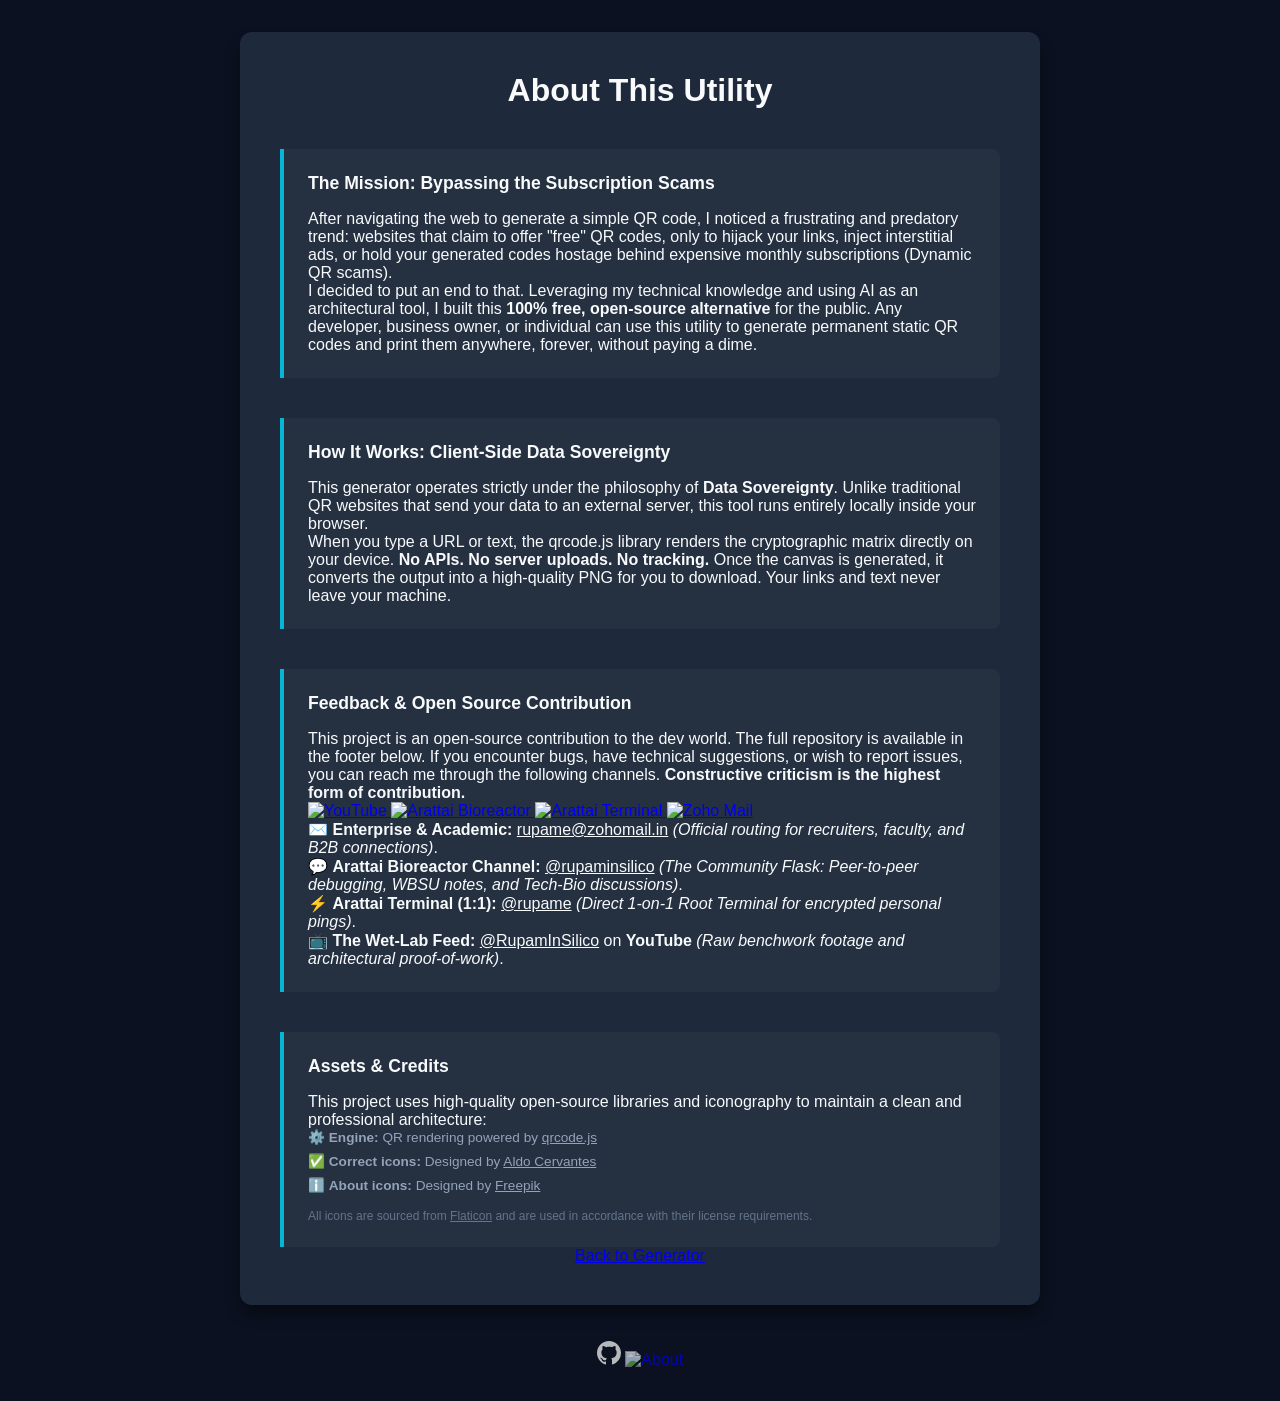
==== about.html @ 45effc04 "about" ====
<!DOCTYPE html>
<html lang="en">
<head>
    <meta charset="UTF-8">
    <meta name="viewport" content="width=device-width, initial-scale=1.0">
    <title>About | Static QR Code Generator</title>
    <link rel="icon" type="image/png" href="https://operon.rupamdas.in/capsid/R.png">
    <link rel="stylesheet" href="style.css">

    <link rel="preconnect" href="https://www.googletagmanager.com">
    <link rel="preconnect" href="https://www.google-analytics.com">

    <!-- Google tag (gtag.js) -->
    <script async src="https://www.googletagmanager.com/gtag/js?id=G-J0KYK0PKV9"></script>
    <script>
      window.dataLayer = window.dataLayer || [];
      function gtag(){dataLayer.push(arguments);}
      gtag('js', new Date());

      gtag('config', 'G-J0KYK0PKV9');
    </script>
</head>
<body>

<div class="container">
    <h1>About This Utility</h1>
    
    <div class="seo-box">
        <h3>The Mission: Bypassing the Subscription Scams</h3>
        <p>After navigating the web to generate a simple QR code, I noticed a frustrating and predatory trend: websites that claim to offer "free" QR codes, only to hijack your links, inject interstitial ads, or hold your generated codes hostage behind expensive monthly subscriptions (Dynamic QR scams).</p>
        
        <p>I decided to put an end to that. Leveraging my technical knowledge and using AI as an architectural tool, I built this <strong>100% free, open-source alternative</strong> for the public. Any developer, business owner, or individual can use this utility to generate permanent static QR codes and print them anywhere, forever, without paying a dime.</p>
    </div>

    <div class="seo-box">
        <h3>How It Works: Client-Side Data Sovereignty</h3>
        <p>This generator operates strictly under the philosophy of <strong>Data Sovereignty</strong>. Unlike traditional QR websites that send your data to an external server, this tool runs entirely locally inside your browser.</p>
        
        <p>When you type a URL or text, the <code>qrcode.js</code> library renders the cryptographic matrix directly on your device. <strong>No APIs. No server uploads. No tracking.</strong> Once the canvas is generated, it converts the output into a high-quality PNG for you to download. Your links and text never leave your machine.</p>
    </div>

    <div class="seo-box">
        <h3>Feedback & Open Source Contribution</h3>
        <p>This project is an open-source contribution to the dev world. The full repository is available in the footer below. If you encounter bugs, have technical suggestions, or wish to report issues, you can reach me through the following channels. <strong>Constructive criticism is the highest form of contribution.</strong></p>
        
        <p align="left">
            <a href="https://youtube.com/@RupamInSilico" target="_blank">
                <img src="https://img.shields.io/badge/YouTube-Visual_Logbook-FF0000?style=for-the-badge&logo=youtube&logoColor=white" alt="YouTube" />
            </a>
            <a href="https://aratt.ai/@rupaminsilico" target="_blank">
                <img src="https://img.shields.io/badge/Arattai-Bioreactor-00A884?style=for-the-badge&logo=googlechat&logoColor=white" alt="Arattai Bioreactor" />
            </a>
            <a href="https://aratt.ai/user/@rupame" target="_blank">
                <img src="https://img.shields.io/badge/Arattai-Terminal_(1:1)-FFB900?style=for-the-badge&logo=chatbot&logoColor=black" alt="Arattai Terminal" />
            </a>
            <a href="mailto:rupame@zohomail.in">
                <img src="https://img.shields.io/badge/Zoho_Mail-Enterprise_Routing-1E62DC?style=for-the-badge&logo=zoho&logoColor=white" alt="Zoho Mail" />
            </a>
        </p>

        <ul style="list-style: none; padding: 0;">
            <li>✉️ <strong>Enterprise & Academic:</strong> <a href="mailto:rupame@zohomail.in" style="color: var(--primary);">rupame@zohomail.in</a> <em>(Official routing for recruiters, faculty, and B2B connections)</em>.</li>
            <li>💬 <strong>Arattai Bioreactor Channel:</strong> <a href="https://aratt.ai/@rupaminsilico" style="color: var(--primary);">@rupaminsilico</a> <em>(The Community Flask: Peer-to-peer debugging, WBSU notes, and Tech-Bio discussions)</em>.</li>
            <li>⚡ <strong>Arattai Terminal (1:1):</strong> <a href="https://aratt.ai/user/@rupame" style="color: var(--primary);">@rupame</a> <em>(Direct 1-on-1 Root Terminal for encrypted personal pings)</em>.</li>
            <li>📺 <strong>The Wet-Lab Feed:</strong> <a href="https://youtube.com/@RupamInSilico" style="color: var(--primary);">@RupamInSilico</a> on <strong>YouTube</strong> <em>(Raw benchwork footage and architectural proof-of-work)</em>.</li>
        </ul>
    </div>

    <div class="seo-box">
        <h3>Assets & Credits</h3>
        <p>This project uses high-quality open-source libraries and iconography to maintain a clean and professional architecture:</p>
        
        <ul style="list-style: none; padding: 0; font-size: 0.85rem; color: #94a3b8;">
            <li style="margin-bottom: 8px;">⚙️ <strong>Engine:</strong> QR rendering powered by <a href="https://davidshimjs.github.io/qrcodejs/" target="_blank" style="color: var(--primary);">qrcode.js</a></li>
            <li style="margin-bottom: 8px;">✅ <strong>Correct icons:</strong> Designed by <a href="https://www.flaticon.com/free-icons/correct" style="color: var(--primary);">Aldo Cervantes</a></li>
            <li style="margin-bottom: 8px;">ℹ️ <strong>About icons:</strong> Designed by <a href="https://www.flaticon.com/free-icons/about" style="color: var(--primary);">Freepik</a></li>
        </ul>
        
        <p style="font-size: 0.75rem; color: #64748b; margin-top: 1rem;">
            All icons are sourced from <a href="https://www.flaticon.com/" style="color: #64748b;">Flaticon</a> and are used in accordance with their license requirements.
        </p>
    </div>
    
    <div style="text-align: center;">
        <a href="index.html" class="back-btn">Back to Generator</a>
    </div>
    
</div>

<div class="footer-links">
    <!-- Make sure this links to your NEW QR code repository -->
    <a href="https://github.com/d-rupam/static-qr-generator" target="_blank" title="View Source on GitHub">
        <svg height="24" width="24" viewBox="0 0 16 16" fill="white" class="github-icon" style="margin-top: 4px;"><path d="M8 0C3.58 0 0 3.58 0 8c0 3.54 2.29 6.53 5.47 7.59.4.07.55-.17.55-.38 0-.19-.01-.82-.01-1.49-2.01.37-2.53-.49-2.69-.94-.09-.23-.48-.94-.82-1.13-.28-.15-.68-.52-.01-.53.63-.01 1.08.58 1.23.82.72 1.21 1.87.87 2.33.66.07-.52.28-.87.51-1.07-1.78-.2-3.64-.89-3.64-3.95 0-.87.31-1.59.82-2.15-.08-.2-.36-1.02.08-2.12 0 0 .67-.21 2.2.82.64-.18 1.32-.27 2-.27.68 0 1.36.09 2 .27 1.53-1.04 2.2-.82 2.2-.82.44 1.1.16 1.92.08 2.12.51.56.82 1.27.82 2.15 0 3.07-1.87 3.75-3.65 3.95.29.25.54.73.54 1.48 0 1.07-.01 1.93-.01 2.2 0 .21.15.46.55.38A8.013 8.013 0 0016 8c0-4.42-3.58-8-8-8z"></path></svg>
    </a>
    <a href="about.html" title="About this tool">
        <img src="https://operon.rupamdas.in/capsid/about.png" alt="About">
    </a>
</div>

</body>
</html>
---- style.css ----
:root {
    --bg-main: #0B1120;
    --bg-card: #1E293B;
    --text-main: #F8FAFC;
    --text-muted: #94A3B8;
    --border-color: #334155;
    --primary-btn: #3B82F6;
    --primary-btn-hover: #2563EB;
    --accent-gradient: linear-gradient(90deg, #06B6D4 0%, #10B981 100%);
    --seo-border: #06B6D4;
}

* {
    box-sizing: border-box;
    margin: 0;
    padding: 0;
    font-family: -apple-system, BlinkMacSystemFont, "Segoe UI", Roboto, Helvetica, Arial, sans-serif;
}

body {
    background-color: var(--bg-main);
    color: var(--text-main);
    display: flex;
    flex-direction: column;
    align-items: center;
    min-height: 100vh;
    padding: 2rem 1rem;
}

.container {
    background-color: var(--bg-card);
    max-width: 800px;
    width: 100%;
    padding: 2.5rem;
    border-radius: 12px;
    box-shadow: 0 10px 15px -3px rgba(0, 0, 0, 0.5);
    text-align: center;
}

/* The Fresh Heading */
.gradient-text {
    font-size: 1.8rem;
    font-weight: 700;
    margin-bottom: 2rem;
    background: var(--accent-gradient);
    -webkit-background-clip: text;
    -webkit-text-fill-color: transparent;
    line-height: 1.3;
}

.input-area {
    text-align: left;
    margin-bottom: 1.5rem;
}

.input-area label {
    display: block;
    margin-bottom: 0.5rem;
    color: var(--text-muted);
    font-size: 0.95rem;
}

.input-area input {
    width: 100%;
    padding: 1rem;
    background-color: var(--bg-main);
    border: 1px dashed var(--border-color);
    border-radius: 8px;
    color: var(--text-main);
    font-size: 1rem;
    outline: none;
    transition: border 0.3s;
}

.input-area input:focus {
    border-color: #06B6D4;
}

button, .download-btn {
    width: 100%;
    padding: 1rem;
    border: none;
    border-radius: 8px;
    font-size: 1rem;
    font-weight: 600;
    cursor: pointer;
    transition: background-color 0.2s;
    margin-bottom: 1rem;
    display: inline-block;
    text-decoration: none;
}

#generate-btn {
    background-color: var(--border-color);
    color: var(--text-muted);
}

#generate-btn.active {
    background-color: var(--primary-btn);
    color: white;
}

#generate-btn.active:hover {
    background-color: var(--primary-btn-hover);
}

.download-btn {
    background-color: #10B981;
    color: white;
}

.download-btn:hover {
    background-color: #059669;
}

.secondary-btn {
    background-color: transparent;
    border: 1px solid var(--border-color);
    color: var(--text-main);
}

.secondary-btn:hover {
    background-color: var(--border-color);
}

#qr-output-container {
    margin: 2rem 0;
    padding: 2rem;
    background-color: var(--bg-main);
    border-radius: 8px;
    display: flex;
    flex-direction: column;
    align-items: center;
}

#qrcode {
    background: white;
    padding: 15px;
    border-radius: 8px;
    margin-bottom: 1.5rem;
}

/* SEO Box mimicking dashboard.png */
.seo-box {
    margin-top: 2.5rem;
    padding: 1.5rem;
    background-color: rgba(255, 255, 255, 0.03);
    border-left: 4px solid var(--seo-border);
    border-radius: 0 8px 8px 0;
    text-align: left;
}

.seo-box h3 {
    margin-bottom: 1rem;
    font-size: 1.1rem;
}

.benefit-list {
    list-style: none;
    font-size: 0.95rem;
    line-height: 1.8;
}

.seo-subtext {
    margin-top: 1rem;
    color: var(--text-muted);
    font-size: 0.85rem;
}

.footer-links {
    margin-top: 2rem;
}

.footer-links a {
    text-decoration: none;
    opacity: 0.7;
    transition: opacity 0.3s;
}

.footer-links a:hover {
    opacity: 1;
}
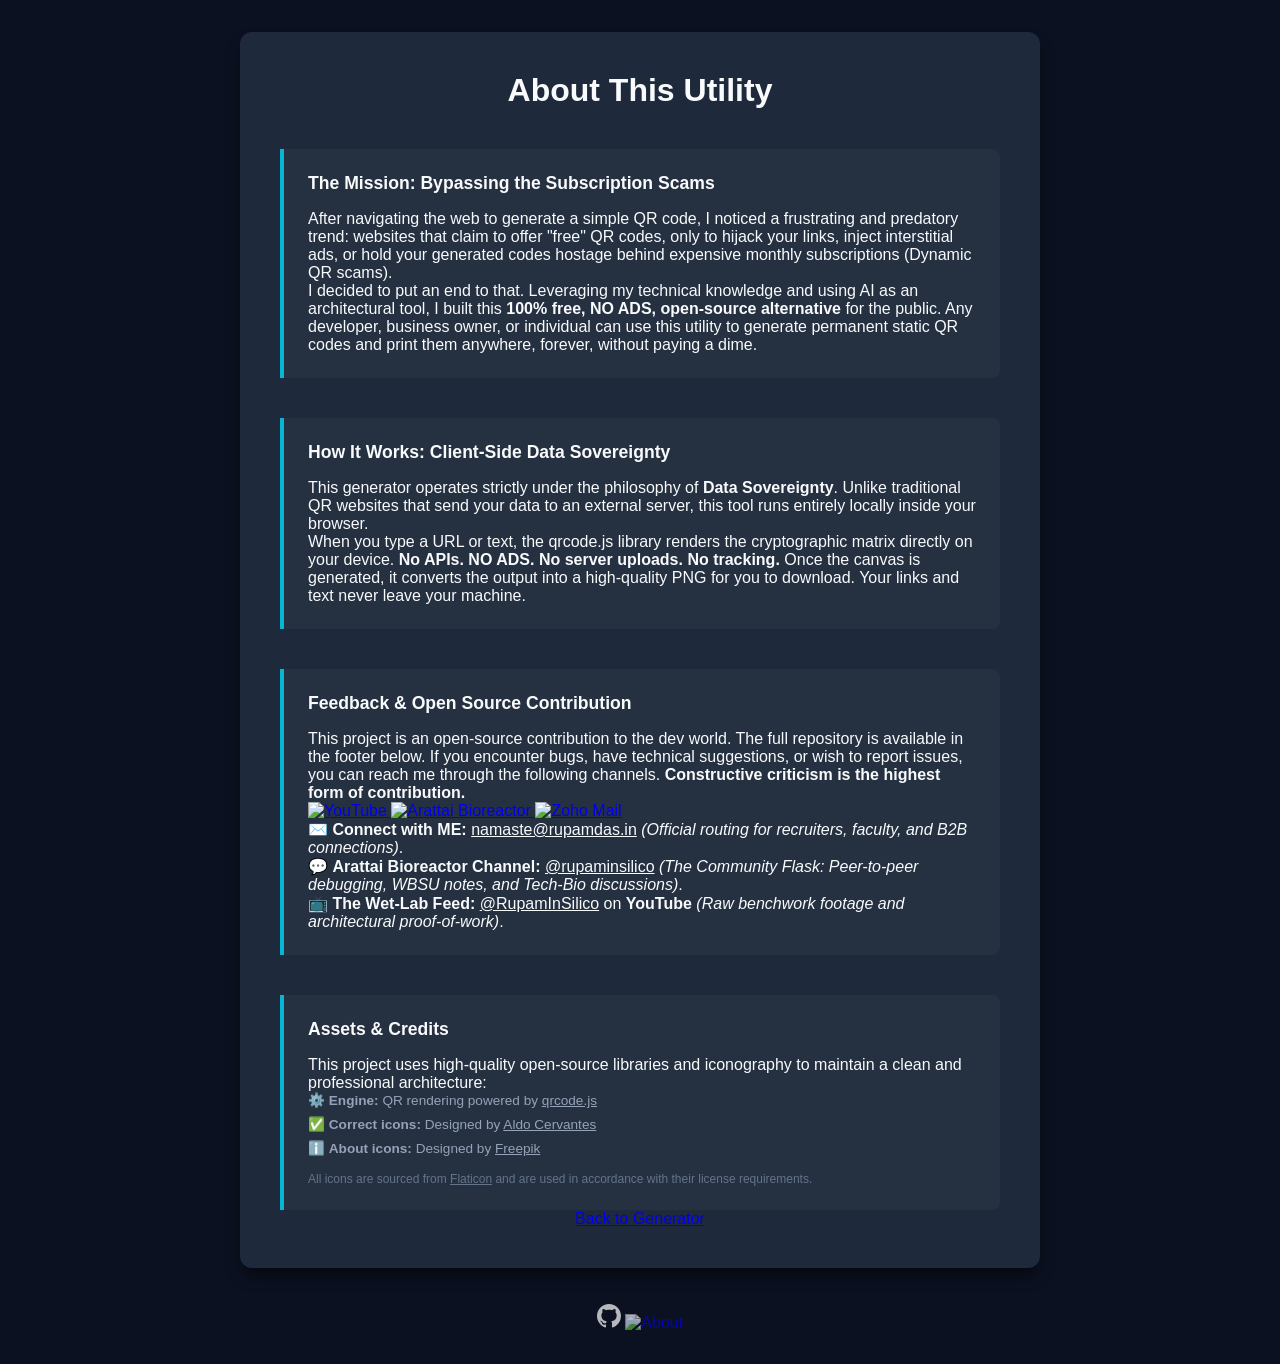
==== commit 3cc5fbbb: "CHANGED" ====
--- a/about.html
+++ b/about.html
@@ -29,14 +29,14 @@
         <h3>The Mission: Bypassing the Subscription Scams</h3>
         <p>After navigating the web to generate a simple QR code, I noticed a frustrating and predatory trend: websites that claim to offer "free" QR codes, only to hijack your links, inject interstitial ads, or hold your generated codes hostage behind expensive monthly subscriptions (Dynamic QR scams).</p>
         
-        <p>I decided to put an end to that. Leveraging my technical knowledge and using AI as an architectural tool, I built this <strong>100% free, open-source alternative</strong> for the public. Any developer, business owner, or individual can use this utility to generate permanent static QR codes and print them anywhere, forever, without paying a dime.</p>
+        <p>I decided to put an end to that. Leveraging my technical knowledge and using AI as an architectural tool, I built this <strong>100% free, NO ADS, open-source alternative</strong> for the public. Any developer, business owner, or individual can use this utility to generate permanent static QR codes and print them anywhere, forever, without paying a dime.</p>
     </div>
 
     <div class="seo-box">
         <h3>How It Works: Client-Side Data Sovereignty</h3>
         <p>This generator operates strictly under the philosophy of <strong>Data Sovereignty</strong>. Unlike traditional QR websites that send your data to an external server, this tool runs entirely locally inside your browser.</p>
         
-        <p>When you type a URL or text, the <code>qrcode.js</code> library renders the cryptographic matrix directly on your device. <strong>No APIs. No server uploads. No tracking.</strong> Once the canvas is generated, it converts the output into a high-quality PNG for you to download. Your links and text never leave your machine.</p>
+        <p>When you type a URL or text, the <code>qrcode.js</code> library renders the cryptographic matrix directly on your device. <strong>No APIs. NO ADS. No server uploads. No tracking.</strong> Once the canvas is generated, it converts the output into a high-quality PNG for you to download. Your links and text never leave your machine.</p>
     </div>
 
     <div class="seo-box">
@@ -50,18 +50,15 @@
             <a href="https://aratt.ai/@rupaminsilico" target="_blank">
                 <img src="https://img.shields.io/badge/Arattai-Bioreactor-00A884?style=for-the-badge&logo=googlechat&logoColor=white" alt="Arattai Bioreactor" />
             </a>
-            <a href="https://aratt.ai/user/@rupame" target="_blank">
-                <img src="https://img.shields.io/badge/Arattai-Terminal_(1:1)-FFB900?style=for-the-badge&logo=chatbot&logoColor=black" alt="Arattai Terminal" />
-            </a>
-            <a href="mailto:rupame@zohomail.in">
-                <img src="https://img.shields.io/badge/Zoho_Mail-Enterprise_Routing-1E62DC?style=for-the-badge&logo=zoho&logoColor=white" alt="Zoho Mail" />
+            
+            <a href="mailto:namaste@rupamdas.in">
+                <img src="https://img.shields.io/badge/Email-Connect_With_ME-1E62DC?style=for-the-badge&logo=zoho&logoColor=white" alt="Zoho Mail" />
             </a>
         </p>
 
         <ul style="list-style: none; padding: 0;">
-            <li>✉️ <strong>Enterprise & Academic:</strong> <a href="mailto:rupame@zohomail.in" style="color: var(--primary);">rupame@zohomail.in</a> <em>(Official routing for recruiters, faculty, and B2B connections)</em>.</li>
+            <li>✉️ <strong>Connect with ME:</strong> <a href="mailto:namaste@rupamdas.in" style="color: var(--primary);">namaste@rupamdas.in</a> <em>(Official routing for recruiters, faculty, and B2B connections)</em>.</li>
             <li>💬 <strong>Arattai Bioreactor Channel:</strong> <a href="https://aratt.ai/@rupaminsilico" style="color: var(--primary);">@rupaminsilico</a> <em>(The Community Flask: Peer-to-peer debugging, WBSU notes, and Tech-Bio discussions)</em>.</li>
-            <li>⚡ <strong>Arattai Terminal (1:1):</strong> <a href="https://aratt.ai/user/@rupame" style="color: var(--primary);">@rupame</a> <em>(Direct 1-on-1 Root Terminal for encrypted personal pings)</em>.</li>
             <li>📺 <strong>The Wet-Lab Feed:</strong> <a href="https://youtube.com/@RupamInSilico" style="color: var(--primary);">@RupamInSilico</a> on <strong>YouTube</strong> <em>(Raw benchwork footage and architectural proof-of-work)</em>.</li>
         </ul>
     </div>
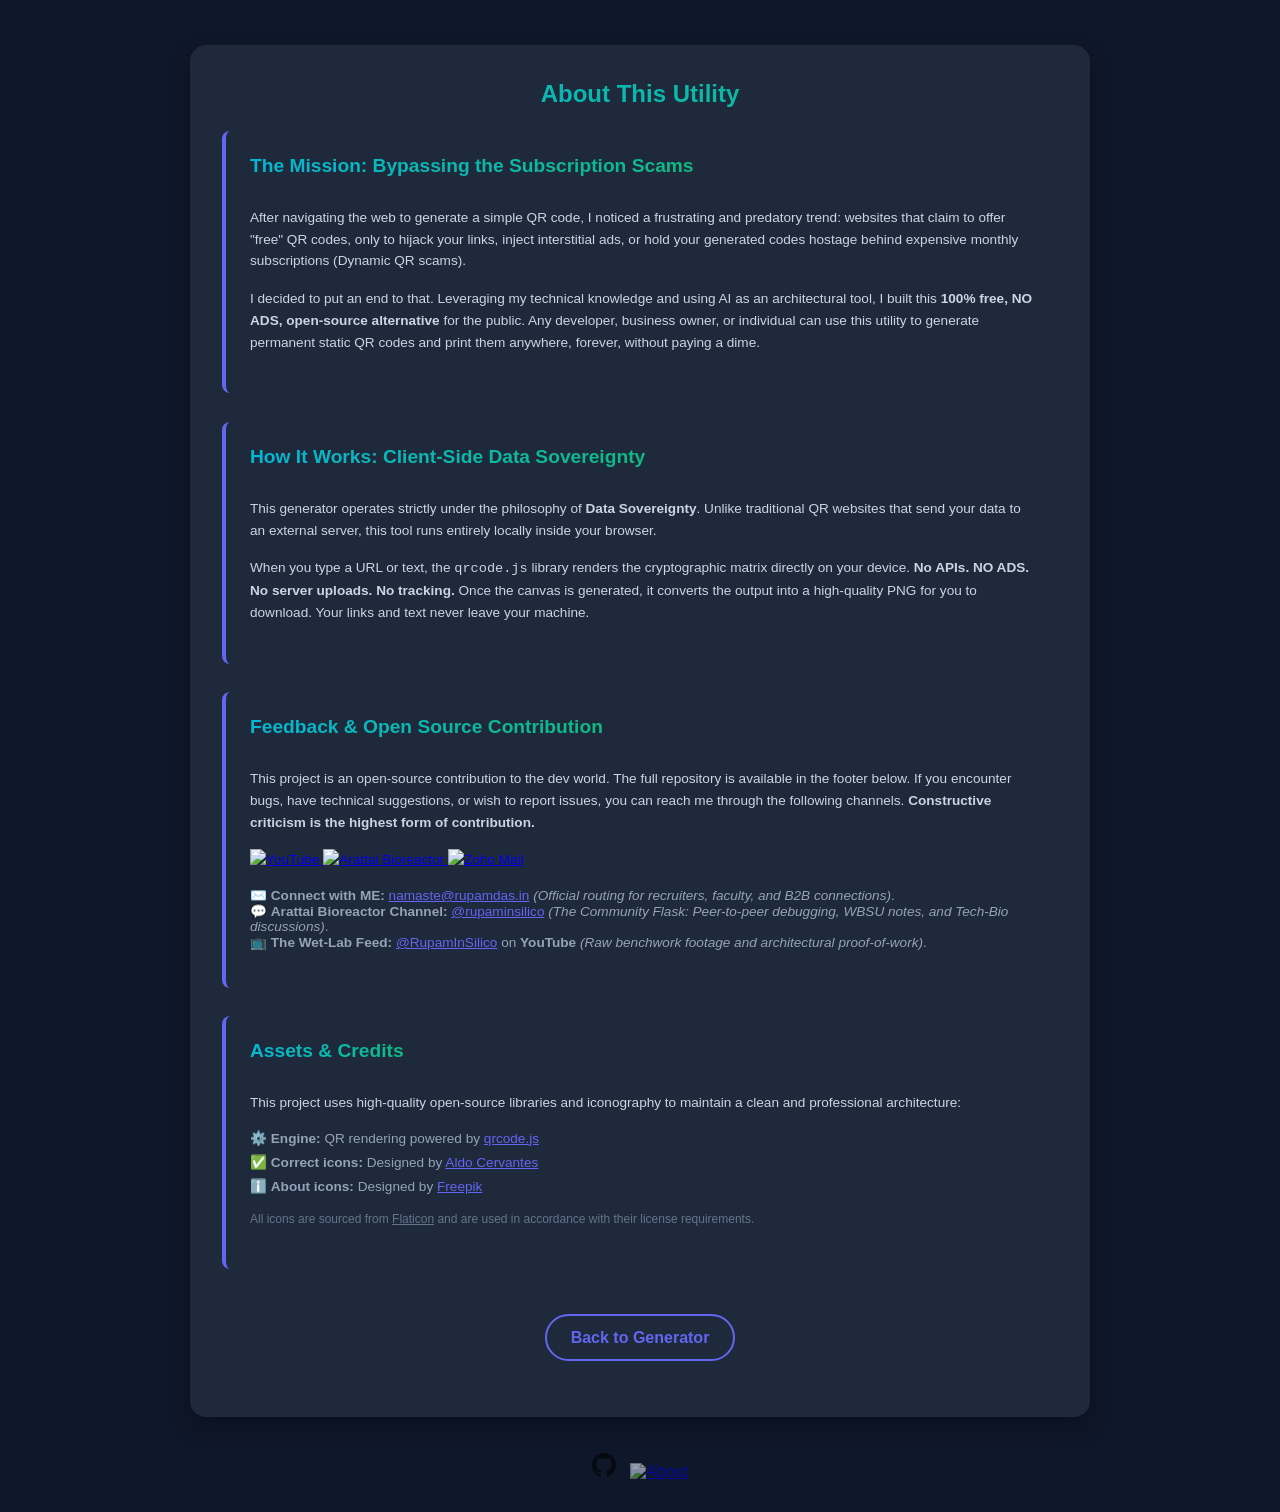
==== commit 76793a69: "code added" ====
--- a/about.html
+++ b/about.html
@@ -86,7 +86,7 @@
 
 <div class="footer-links">
     <!-- Make sure this links to your NEW QR code repository -->
-    <a href="https://github.com/d-rupam/static-qr-generator" target="_blank" title="View Source on GitHub">
+    <a href="https://github.com/d-rupam/qr-code-generator" target="_blank" title="View Source on GitHub">
         <svg height="24" width="24" viewBox="0 0 16 16" fill="white" class="github-icon" style="margin-top: 4px;"><path d="M8 0C3.58 0 0 3.58 0 8c0 3.54 2.29 6.53 5.47 7.59.4.07.55-.17.55-.38 0-.19-.01-.82-.01-1.49-2.01.37-2.53-.49-2.69-.94-.09-.23-.48-.94-.82-1.13-.28-.15-.68-.52-.01-.53.63-.01 1.08.58 1.23.82.72 1.21 1.87.87 2.33.66.07-.52.28-.87.51-1.07-1.78-.2-3.64-.89-3.64-3.95 0-.87.31-1.59.82-2.15-.08-.2-.36-1.02.08-2.12 0 0 .67-.21 2.2.82.64-.18 1.32-.27 2-.27.68 0 1.36.09 2 .27 1.53-1.04 2.2-.82 2.2-.82.44 1.1.16 1.92.08 2.12.51.56.82 1.27.82 2.15 0 3.07-1.87 3.75-3.65 3.95.29.25.54.73.54 1.48 0 1.07-.01 1.93-.01 2.2 0 .21.15.46.55.38A8.013 8.013 0 0016 8c0-4.42-3.58-8-8-8z"></path></svg>
     </a>
     <a href="about.html" title="About this tool">
--- a/style.css
+++ b/style.css
@@ -1,182 +1,247 @@
-:root {
-    --bg-main: #0B1120;
-    --bg-card: #1E293B;
-    --text-main: #F8FAFC;
-    --text-muted: #94A3B8;
-    --border-color: #334155;
-    --primary-btn: #3B82F6;
-    --primary-btn-hover: #2563EB;
+:root { 
+    --primary: #6366f1; 
+    --bg: #0f172a; 
+    --card: #1e293b; 
+    --text: #f8fafc; 
+    --success: #10b981;
+    /* Fresh Cyan/Emerald Gradient for the Title */
     --accent-gradient: linear-gradient(90deg, #06B6D4 0%, #10B981 100%);
-    --seo-border: #06B6D4;
-}
-
-* {
-    box-sizing: border-box;
-    margin: 0;
-    padding: 0;
-    font-family: -apple-system, BlinkMacSystemFont, "Segoe UI", Roboto, Helvetica, Arial, sans-serif;
-}
-
-body {
-    background-color: var(--bg-main);
-    color: var(--text-main);
+}
+
+* { 
+    box-sizing: border-box; 
+}
+
+body { 
+    font-family: 'Segoe UI', Tahoma, Geneva, Verdana, sans-serif; 
+    background: var(--bg); 
+    color: var(--text); 
+    display: block; 
+    min-height: 100vh; 
+    margin: 0; 
+    padding-top: 5vh; 
+}
+
+/* Restored your exact container sizing and gap */
+.container { 
+    background: var(--card); 
+    padding: 2rem; 
+    border-radius: 1rem; 
+    box-shadow: 0 10px 25px rgba(0,0,0,0.3); 
+    width: 95%; 
+    max-width: 900px; 
+    display: flex; 
+    flex-direction: column; 
+    gap: 0.8rem; 
+    margin: 0 auto; 
+}
+
+/* The new gradient text globally applied to H1 */
+h1 {
+    margin: 0; 
+    text-align: center; 
+    font-size: 1.5rem;
+    background: var(--accent-gradient);
+    -webkit-background-clip: text;
+    -webkit-text-fill-color: transparent;
+    line-height: 1.4;
+}
+
+/* Styling for the QR Input field to match your old dashed upload area */
+.input-area {
+    display: flex;
+    flex-direction: column;
+    gap: 0.5rem;
+    margin: 1rem 0;
+}
+
+.input-area label {
+    color: #94a3b8;
+    font-weight: 500;
+}
+
+.input-area input {
+    width: 100%;
+    padding: 1rem;
+    background-color: var(--bg);
+    border: 2px solid #475569;
+    border-radius: 0.5rem;
+    color: var(--text);
+    font-size: 1rem;
+    outline: none;
+    transition: 0.3s;
+}
+
+.input-area input:focus {
+    border-color: var(--primary);
+}
+
+/* Your exact original button CSS */
+button, .download-btn { 
+    background: var(--primary); 
+    color: white; 
+    border: none; 
+    padding: 0.8rem 1.5rem; 
+    border-radius: 0.5rem; 
+    cursor: pointer; 
+    font-weight: bold; 
+    width: 100%; 
+    transition: 0.2s; 
+    font-size: 1rem;
+    text-decoration: none; 
+    display: block;
+    text-align: center;
+}
+
+button:disabled { 
+    background: #475569; 
+    cursor: not-allowed; 
+    opacity: 0.7; 
+}
+
+button:hover:not(:disabled) { 
+    filter: brightness(1.1); 
+}
+
+.download-btn { 
+    background: var(--success); 
+}
+
+.download-btn:hover { 
+    background: #059669; 
+}
+
+.secondary-btn {
+    background: linear-gradient(135deg, #0ea5e9, #3b82f6); 
+    border: none;
+    color: white;
+    margin-top: 0.5rem;
+    box-shadow: 0 4px 15px rgba(59, 130, 246, 0.3); 
+}
+
+.secondary-btn:hover {
+    background: linear-gradient(135deg, #0284c7, #2563eb);
+    box-shadow: 0 6px 20px rgba(59, 130, 246, 0.5);
+    transform: translateY(-2px); 
+}
+
+/* Layout for the generated QR Code */
+#qr-output-container {
     display: flex;
     flex-direction: column;
     align-items: center;
-    min-height: 100vh;
-    padding: 2rem 1rem;
-}
-
-.container {
-    background-color: var(--bg-card);
-    max-width: 800px;
-    width: 100%;
-    padding: 2.5rem;
-    border-radius: 12px;
-    box-shadow: 0 10px 15px -3px rgba(0, 0, 0, 0.5);
-    text-align: center;
-}
-
-/* The Fresh Heading */
-.gradient-text {
-    font-size: 1.8rem;
-    font-weight: 700;
-    margin-bottom: 2rem;
+    gap: 1rem;
+    padding: 1rem;
+}
+
+#qrcode {
+    background: white;
+    padding: 15px;
+    border-radius: 0.5rem;
+}
+
+#qrcode img {
+    margin: 0 auto;
+}
+
+/* Your exact SEO box styling */
+.seo-box { 
+    margin-top: 0.5rem;
+    margin-bottom: 0.5rem;
+    padding: 1.5rem; 
+    background: #1e293b; 
+    border-radius: 0.5rem; 
+    border-left: 4px solid var(--primary); 
+    color: #94a3b8; 
+    font-size: 0.85rem; 
+}
+
+/* FIXED THE SYNTAX ERROR HERE */
+.seo-box h3 { 
+    margin-top: 0;
+    margin-bottom: 1rem;
+    font-size: 1.2rem;
     background: var(--accent-gradient);
     -webkit-background-clip: text;
     -webkit-text-fill-color: transparent;
-    line-height: 1.3;
-}
-
-.input-area {
-    text-align: left;
-    margin-bottom: 1.5rem;
-}
-
-.input-area label {
-    display: block;
-    margin-bottom: 0.5rem;
-    color: var(--text-muted);
-    font-size: 0.95rem;
-}
-
-.input-area input {
-    width: 100%;
-    padding: 1rem;
-    background-color: var(--bg-main);
-    border: 1px dashed var(--border-color);
-    border-radius: 8px;
-    color: var(--text-main);
-    font-size: 1rem;
-    outline: none;
-    transition: border 0.3s;
-}
-
-.input-area input:focus {
-    border-color: #06B6D4;
-}
-
-button, .download-btn {
-    width: 100%;
-    padding: 1rem;
-    border: none;
-    border-radius: 8px;
-    font-size: 1rem;
-    font-weight: 600;
-    cursor: pointer;
-    transition: background-color 0.2s;
-    margin-bottom: 1rem;
     display: inline-block;
-    text-decoration: none;
-}
-
-#generate-btn {
-    background-color: var(--border-color);
-    color: var(--text-muted);
-}
-
-#generate-btn.active {
-    background-color: var(--primary-btn);
-    color: white;
-}
-
-#generate-btn.active:hover {
-    background-color: var(--primary-btn-hover);
-}
-
-.download-btn {
-    background-color: #10B981;
-    color: white;
-}
-
-.download-btn:hover {
-    background-color: #059669;
-}
-
-.secondary-btn {
-    background-color: transparent;
-    border: 1px solid var(--border-color);
-    color: var(--text-main);
-}
-
-.secondary-btn:hover {
-    background-color: var(--border-color);
-}
-
-#qr-output-container {
-    margin: 2rem 0;
-    padding: 2rem;
-    background-color: var(--bg-main);
-    border-radius: 8px;
-    display: flex;
-    flex-direction: column;
-    align-items: center;
-}
-
-#qrcode {
-    background: white;
-    padding: 15px;
-    border-radius: 8px;
-    margin-bottom: 1.5rem;
-}
-
-/* SEO Box mimicking dashboard.png */
-.seo-box {
-    margin-top: 2.5rem;
-    padding: 1.5rem;
-    background-color: rgba(255, 255, 255, 0.03);
-    border-left: 4px solid var(--seo-border);
-    border-radius: 0 8px 8px 0;
-    text-align: left;
-}
-
-.seo-box h3 {
-    margin-bottom: 1rem;
-    font-size: 1.1rem;
-}
-
-.benefit-list {
-    list-style: none;
-    font-size: 0.95rem;
-    line-height: 1.8;
-}
-
-.seo-subtext {
-    margin-top: 1rem;
-    color: var(--text-muted);
-    font-size: 0.85rem;
-}
-
+}
+
+.benefit-list { 
+    list-style: none; 
+    padding: 0; 
+    margin: 1rem 0; 
+}
+
+.benefit-list li { 
+    display: flex; 
+    align-items: center; 
+    gap: 10px; 
+    margin-bottom: 0.5rem; 
+    color: #e2e8f0; 
+}
+
+.benefit-list img { 
+    flex-shrink: 0; 
+}
+
+/* Your exact Footer Links styling */
 .footer-links {
     margin-top: 2rem;
+    text-align: center;
+    width: 100%;
+    padding-bottom: 2rem;
+    opacity: 0.6;
+    transition: opacity 0.3s;
+}
+
+.footer-links:hover {
+    opacity: 1;
 }
 
 .footer-links a {
-    text-decoration: none;
-    opacity: 0.7;
-    transition: opacity 0.3s;
-}
-
-.footer-links a:hover {
-    opacity: 1;
+    margin: 0 5px;
+    display: inline-block;
+    transition: transform 0.2s;
+}
+
+.footer-links a img {
+    width: 30px; 
+    transition: transform 0.2s;
+}
+
+.github-icon {
+    filter: invert(1);
+}
+
+.footer-links a img:hover {
+    transform: scale(1.1);
+}
+
+/* About Page Specific Styles */
+.seo-box p {
+    margin-bottom: 1rem;
+    line-height: 1.6;
+    color: #cbd5e1;
+}
+
+.back-btn { 
+    background: transparent; 
+    border: 2px solid var(--primary); 
+    color: var(--primary); 
+    padding: 0.8rem 1.5rem; 
+    border-radius: 50px;  
+    text-align: center; 
+    text-decoration: none; 
+    font-weight: bold; 
+    display: inline-block;  
+    margin: 1.5rem auto;    
+    transition: all 0.3s; 
+    width: auto;            
+}
+
+.back-btn:hover { 
+    background: var(--primary); 
+    color: white; 
+    transform: translateY(-2px); 
 }
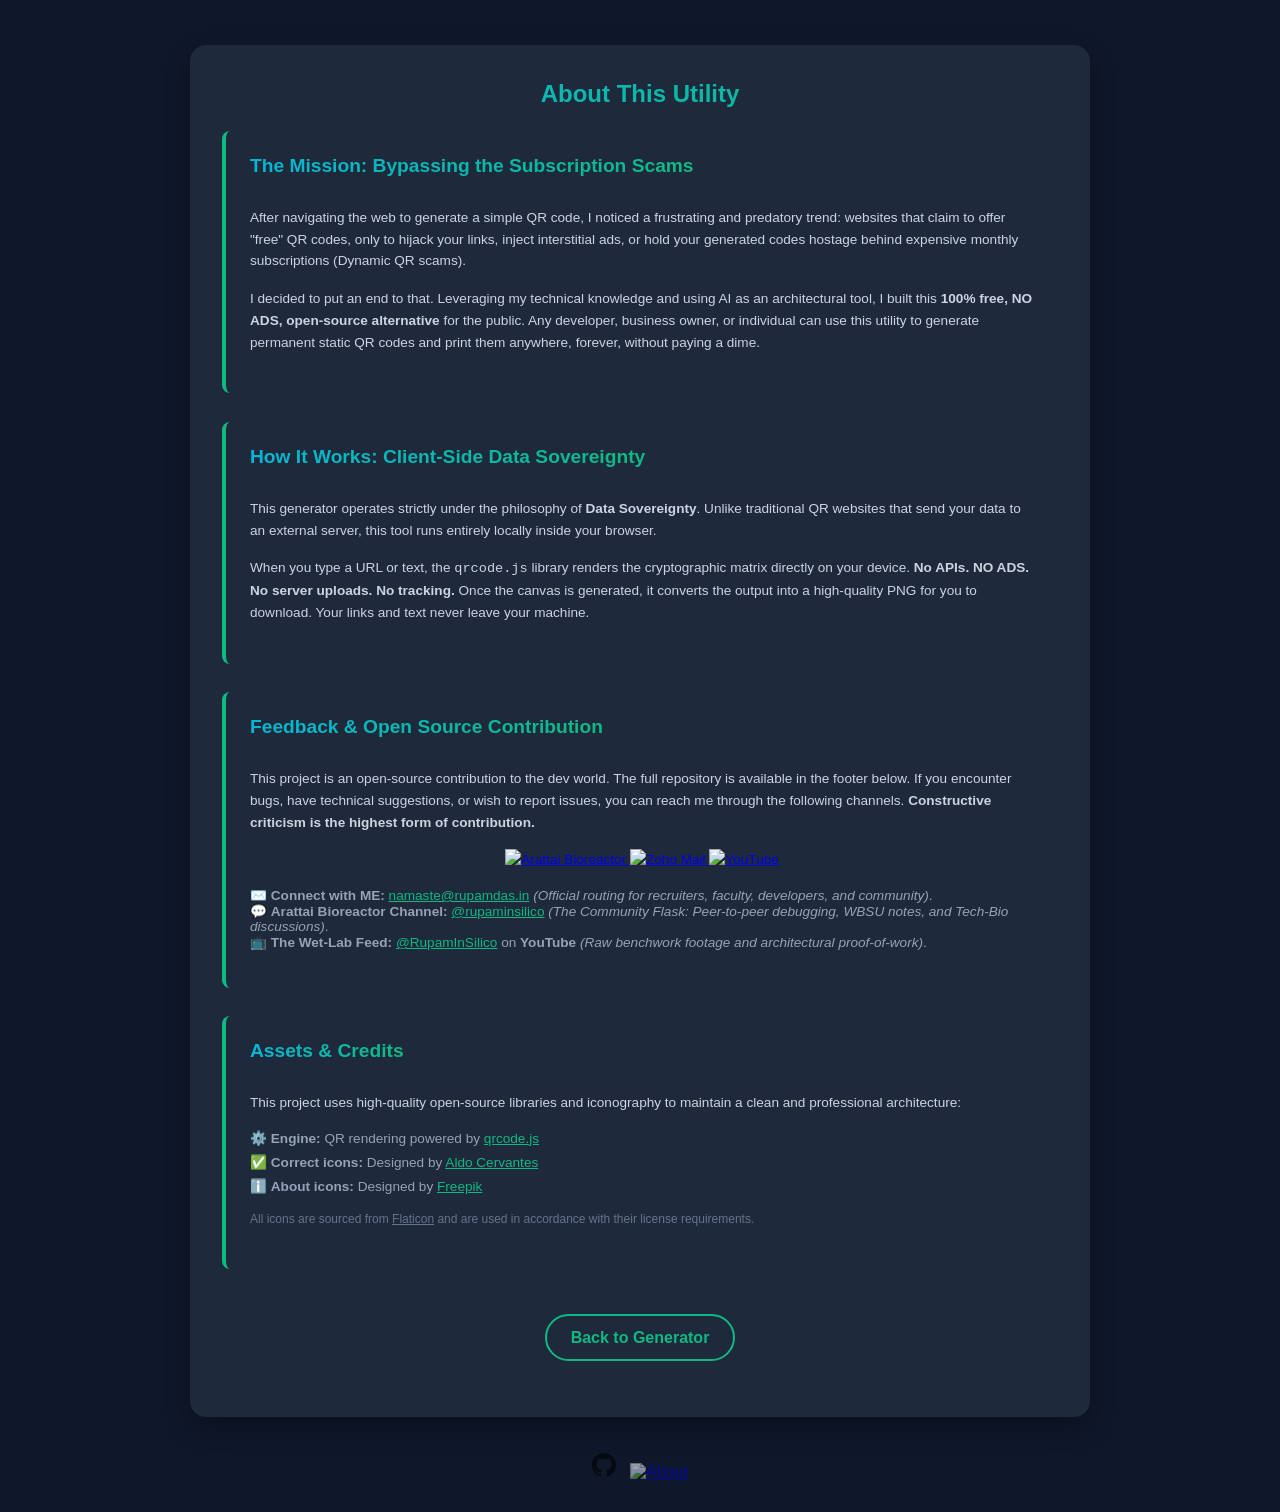
==== commit fcf6720f: "Update about.html" ====
--- a/about.html
+++ b/about.html
@@ -43,10 +43,8 @@
         <h3>Feedback & Open Source Contribution</h3>
         <p>This project is an open-source contribution to the dev world. The full repository is available in the footer below. If you encounter bugs, have technical suggestions, or wish to report issues, you can reach me through the following channels. <strong>Constructive criticism is the highest form of contribution.</strong></p>
         
-        <p align="left">
-            <a href="https://youtube.com/@RupamInSilico" target="_blank">
-                <img src="https://img.shields.io/badge/YouTube-Visual_Logbook-FF0000?style=for-the-badge&logo=youtube&logoColor=white" alt="YouTube" />
-            </a>
+        <p align="center">
+            
             <a href="https://aratt.ai/@rupaminsilico" target="_blank">
                 <img src="https://img.shields.io/badge/Arattai-Bioreactor-00A884?style=for-the-badge&logo=googlechat&logoColor=white" alt="Arattai Bioreactor" />
             </a>
@@ -54,10 +52,13 @@
             <a href="mailto:namaste@rupamdas.in">
                 <img src="https://img.shields.io/badge/Email-Connect_With_ME-1E62DC?style=for-the-badge&logo=zoho&logoColor=white" alt="Zoho Mail" />
             </a>
+            <a href="https://youtube.com/@RupamInSilico" target="_blank">
+                <img src="https://img.shields.io/badge/YouTube-Visual_Logbook-FF0000?style=for-the-badge&logo=youtube&logoColor=white" alt="YouTube" />
+            </a>
         </p>
 
         <ul style="list-style: none; padding: 0;">
-            <li>✉️ <strong>Connect with ME:</strong> <a href="mailto:namaste@rupamdas.in" style="color: var(--primary);">namaste@rupamdas.in</a> <em>(Official routing for recruiters, faculty, and B2B connections)</em>.</li>
+            <li>✉️ <strong>Connect with ME:</strong> <a href="mailto:namaste@rupamdas.in" style="color: var(--primary);">namaste@rupamdas.in</a> <em>(Official routing for recruiters, faculty, developers, and community)</em>.</li>
             <li>💬 <strong>Arattai Bioreactor Channel:</strong> <a href="https://aratt.ai/@rupaminsilico" style="color: var(--primary);">@rupaminsilico</a> <em>(The Community Flask: Peer-to-peer debugging, WBSU notes, and Tech-Bio discussions)</em>.</li>
             <li>📺 <strong>The Wet-Lab Feed:</strong> <a href="https://youtube.com/@RupamInSilico" style="color: var(--primary);">@RupamInSilico</a> on <strong>YouTube</strong> <em>(Raw benchwork footage and architectural proof-of-work)</em>.</li>
         </ul>
@@ -95,4 +96,4 @@
 </div>
 
 </body>
-</html>+</html>
--- a/style.css
+++ b/style.css
@@ -1,10 +1,10 @@
 :root { 
-    --primary: #6366f1; 
+    /* THIS WAS THE CULPRIT. Changed from purple to the new Emerald Green */
+    --primary: #10B981; 
     --bg: #0f172a; 
     --card: #1e293b; 
     --text: #f8fafc; 
     --success: #10b981;
-    /* Fresh Cyan/Emerald Gradient for the Title */
     --accent-gradient: linear-gradient(90deg, #06B6D4 0%, #10B981 100%);
 }
 
@@ -22,7 +22,6 @@
     padding-top: 5vh; 
 }
 
-/* Restored your exact container sizing and gap */
 .container { 
     background: var(--card); 
     padding: 2rem; 
@@ -36,7 +35,6 @@
     margin: 0 auto; 
 }
 
-/* The new gradient text globally applied to H1 */
 h1 {
     margin: 0; 
     text-align: center; 
@@ -47,7 +45,6 @@
     line-height: 1.4;
 }
 
-/* Styling for the QR Input field to match your old dashed upload area */
 .input-area {
     display: flex;
     flex-direction: column;
@@ -72,12 +69,13 @@
     transition: 0.3s;
 }
 
+/* This will now glow green instead of purple when clicked */
 .input-area input:focus {
     border-color: var(--primary);
 }
 
-/* Your exact original button CSS */
 button, .download-btn { 
+    /* This will now pull the green color */
     background: var(--primary); 
     color: white; 
     border: none; 
@@ -101,6 +99,7 @@
 
 button:hover:not(:disabled) { 
     filter: brightness(1.1); 
+    transform: translateY(-2px);
 }
 
 .download-btn { 
@@ -112,20 +111,20 @@
 }
 
 .secondary-btn {
-    background: linear-gradient(135deg, #0ea5e9, #3b82f6); 
-    border: none;
+    background: transparent; 
+    border: 2px solid #06B6D4; 
+    color: #06B6D4; 
+    margin-top: 0.5rem;
+    box-shadow: none; 
+    transition: all 0.3s;
+}
+
+.secondary-btn:hover {
+    background: #06B6D4; 
     color: white;
-    margin-top: 0.5rem;
-    box-shadow: 0 4px 15px rgba(59, 130, 246, 0.3); 
-}
-
-.secondary-btn:hover {
-    background: linear-gradient(135deg, #0284c7, #2563eb);
-    box-shadow: 0 6px 20px rgba(59, 130, 246, 0.5);
     transform: translateY(-2px); 
 }
 
-/* Layout for the generated QR Code */
 #qr-output-container {
     display: flex;
     flex-direction: column;
@@ -136,27 +135,33 @@
 
 #qrcode {
     background: white;
-    padding: 15px;
-    border-radius: 0.5rem;
-}
-
-#qrcode img {
+    padding: 25px; /* Creates a nice wide white matte around the QR */
+    border-radius: 1rem; /* Smooth rounded corners */
+    border: 4px solid var(--primary); /* The Emerald Green outer frame */
+    box-shadow: 0 10px 30px rgba(16, 185, 129, 0.25); /* Subtle green glow */
+    margin-bottom: 1rem;
+    display: inline-block; /* Keeps the frame tight to the QR code */
+}
+
+
+#qrcode img, 
+#qrcode canvas {
     margin: 0 auto;
-}
-
-/* Your exact SEO box styling */
+    display: block; /* Ensures the QR code is perfectly centered inside the frame */
+}
+
 .seo-box { 
     margin-top: 0.5rem;
     margin-bottom: 0.5rem;
     padding: 1.5rem; 
     background: #1e293b; 
     border-radius: 0.5rem; 
+    /* The side line will now be green */
     border-left: 4px solid var(--primary); 
     color: #94a3b8; 
     font-size: 0.85rem; 
 }
 
-/* FIXED THE SYNTAX ERROR HERE */
 .seo-box h3 { 
     margin-top: 0;
     margin-bottom: 1rem;
@@ -185,7 +190,6 @@
     flex-shrink: 0; 
 }
 
-/* Your exact Footer Links styling */
 .footer-links {
     margin-top: 2rem;
     text-align: center;
@@ -218,13 +222,13 @@
     transform: scale(1.1);
 }
 
-/* About Page Specific Styles */
 .seo-box p {
     margin-bottom: 1rem;
     line-height: 1.6;
     color: #cbd5e1;
 }
 
+/* The Back button will now be properly green */
 .back-btn { 
     background: transparent; 
     border: 2px solid var(--primary); 
